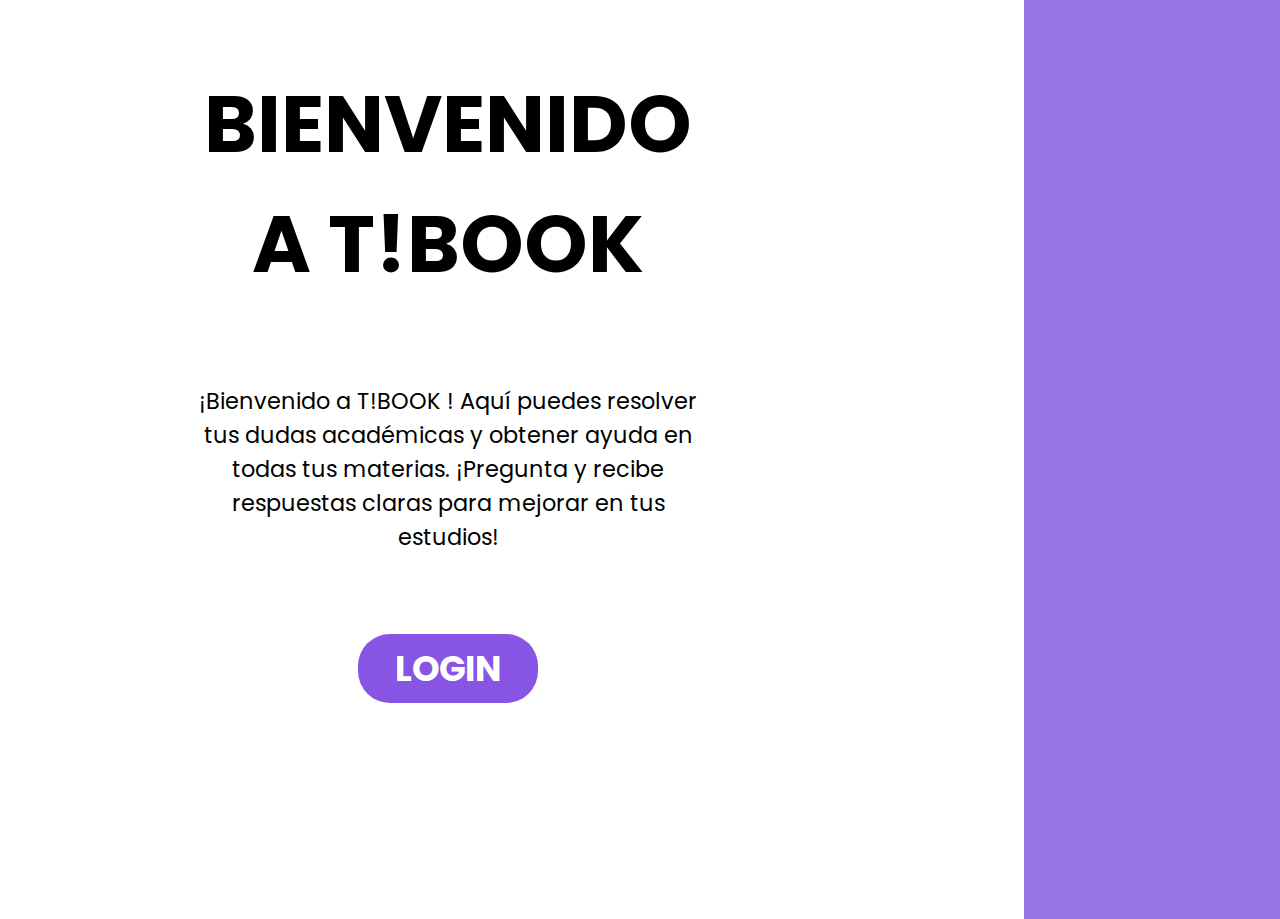
==== Index.html @ b3bb7dac "first commit" ====
<!DOCTYPE html>
<html lang="en">
<head>
    <meta charset="UTF-8">
    <meta name="viewport" content="width=device-width, initial-scale=1.0">
    <title>T!book</title>
    <link rel="stylesheet" href="stylePage1.css">
</head>
<body>
    <!-- <div class="contain">
        <header>
            <a href="">MATEMATICAS</a>
            <a href="">INGLES</a>
            <a href="">NATURALES</a>
            <a href="">SOCIALES</a>
            <a href="">ESPAÑOL</a>
            <div class="imagesHeader">
                <img src="https://github.com/user-attachments/assets/cd38a8d7-6bbd-49b7-883e-2debfba1d6f4" alt="">
                <img src="data:image/svg+xml,%3Csvg xmlns='http://www.w3.org/2000/svg' width='2rem' height='2rem' viewBox='0 0 15 15'%3E%3Cpath fill='%23000' d='M5 5.5a2.5 2.5 0 1 1 5 0a2.5 2.5 0 0 1-5 0'/%3E%3Cpath fill='%23000' fill-rule='evenodd' d='M7.5 0a7.5 7.5 0 1 0 0 15a7.5 7.5 0 0 0 0-15M1 7.5a6.5 6.5 0 1 1 10.988 4.702A3.5 3.5 0 0 0 8.5 9h-2a3.5 3.5 0 0 0-3.488 3.202A6.48 6.48 0 0 1 1 7.5' clip-rule='evenodd'/%3E%3C/svg%3E" alt="">
            </div>
        </header> -->   
        <div class="page">

            <div class="left">
                <p class="welcome">BIENVENIDO A T!BOOK</p>
                <P class="info">¡Bienvenido a T!BOOK ! Aquí puedes resolver tus dudas académicas y obtener ayuda en todas tus materias. ¡Pregunta y recibe respuestas claras para mejorar en tus estudios!</P>
                <a href="./Login/index.html"><button id="login">LOGIN</button></a>
            </div>
            <div class="right">
                <img src="https://github.com/user-attachments/assets/c12049aa-be3a-480c-a7a1-ffb6e2379d03" alt="" id="people">
            </div>
        </div>
    </div>
    
</body>
</html>
---- stylePage1.css ----
@font-face {
    font-family: poppins;
    src: url(./fonts/Poppins-Regular.ttf);
}
@font-face {
    font-family: poppinsBold;
    src: url(./fonts/Poppins-Bold.ttf);
}

*{
    margin: 0%;
    padding: 0%;
    font-family: poppins;
}
a{
    color: black;
    text-decoration: none;
    font-size: clamp(1rem,3vw,1.5rem);
    cursor: pointer;
}

body {
    overflow: hidden;
}
/* header{
    height: 10vh;
    display: flex;
    justify-content: space-around;
    align-items: center;
} */
.imagesHeader img{
    width: clamp(1rem,5vw,3rem);
    object-fit: contain;
}
.imagesHeader {
    width: 30vw;
    display: flex;
    justify-content: end;
    gap: 0.5rem;
}
.page{
    justify-content: start;
    display: grid;
    grid-template-columns: 80% 20%;
}
.left {
    display: flex;
    align-items: center;
    flex-direction: column;
    text-align: center;
    padding-right: 10vw;
}
.welcome {
    margin-top: 4rem;
    font-family: poppinsBold;
    font-size: clamp(2rem,7vw,5rem);
    font-weight: bold;
    width: 60%;
    text-align: center;

}
.info { 
    margin-top: 5rem;
    margin-bottom: 5rem;
    width: 60%;
    font-size: clamp(0.9rem,3vw,1.4rem);
    background-color: white;
    border-radius:2rem ;
}
#furmularioPregunta{
    display: flex;
    flex-direction: column;
    gap: 1.5rem;
}
.pregunta {
    font-family: poppinsBold;
}
#inp{
    border-radius:2rem ;
    padding: 1rem 0;
    width: 40vw;
    border:#9874E6 1px solid;
    background:#c8ccec;

}
#subPregunta{
    padding: 0.5rem 0;
    color: white;
    font-family: poppinsBold;
    background: #9874E6;
    border: none;
    width: 10rem;
    font-size: 1.1rem;
    margin: auto;
    border-radius: 0.8rem;
}
.right {
    background-color:#9874E6 ;
    padding: 0.6rem 0;
    min-height: 100vh;
    display: flex;
    align-items: end;
    z-index: -1;
}
#people{
    margin-left: -15rem;
    width: clamp(21rem,50vw,45rem);
    padding-bottom: 5rem;
}
button{
    width: clamp(8rem,14vw,16rem);
    background-color: #8854e4;
    border: none;
    color: white;
    border-radius: 2rem;
    font-size: clamp(1.5rem,3vw,2.2rem);
    padding: 0.5rem 0;
    font-family: poppinsBold;
    cursor: pointer;
}
@media only screen and (max-width:1280px) {
    #people{
        margin-left: -19rem; 
    }
}
@media only screen and (max-width:950px) {
    .welcome {
        width: 90%;
    }
    .info {
        width: 90%;
    }
}
@media only screen and (max-width:750px) {
    
    
    .info { 
        margin-top: 2rem;
        margin-bottom: 2rem;
    }
}
@media only screen and (max-width:490px) {
    
    
    #people{
        margin-left: -17rem; 
        padding-bottom: 1rem;
    }
}
@media only screen and (max-height:700px) {
    body{
        overflow: scroll;
    }
}
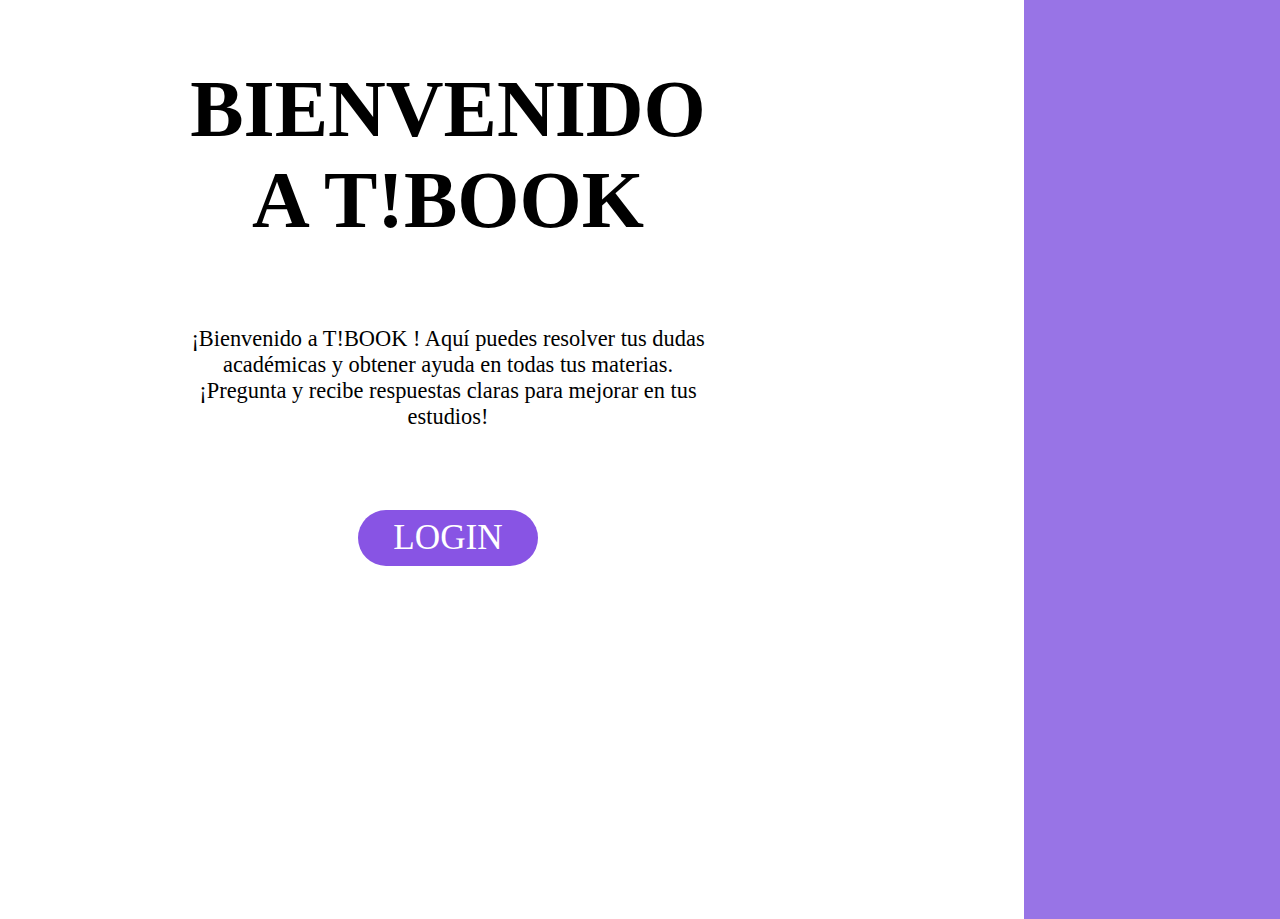
==== commit 55d9bc20: "commit" ====
--- a/Index.html
+++ b/Index.html
@@ -4,7 +4,7 @@
     <meta charset="UTF-8">
     <meta name="viewport" content="width=device-width, initial-scale=1.0">
     <title>T!book</title>
-    <link rel="stylesheet" href="stylePage1.css">
+    <link rel="stylesheet" href="styles/stylePage1.css">
 </head>
 <body>
     <!-- <div class="contain">
--- a/styles/stylePage1.css
+++ b/styles/stylePage1.css
@@ -0,0 +1,154 @@
+@font-face {
+    font-family: poppins;
+    src: url(./fonts/Poppins-Regular.ttf);
+}
+@font-face {
+    font-family: poppinsBold;
+    src: url(./fonts/Poppins-Bold.ttf);
+}
+
+*{
+    margin: 0%;
+    padding: 0%;
+    font-family: poppins;
+}
+a{
+    color: black;
+    text-decoration: none;
+    font-size: clamp(1rem,3vw,1.5rem);
+    cursor: pointer;
+}
+
+body {
+    overflow: hidden;
+}
+/* header{
+    height: 10vh;
+    display: flex;
+    justify-content: space-around;
+    align-items: center;
+} */
+.imagesHeader img{
+    width: clamp(1rem,5vw,3rem);
+    object-fit: contain;
+}
+.imagesHeader {
+    width: 30vw;
+    display: flex;
+    justify-content: end;
+    gap: 0.5rem;
+}
+.page{
+    justify-content: start;
+    display: grid;
+    grid-template-columns: 80% 20%;
+}
+.left {
+    display: flex;
+    align-items: center;
+    flex-direction: column;
+    text-align: center;
+    padding-right: 10vw;
+}
+.welcome {
+    margin-top: 4rem;
+    font-family: poppinsBold;
+    font-size: clamp(2rem,7vw,5rem);
+    font-weight: bold;
+    width: 60%;
+    text-align: center;
+
+}
+.info { 
+    margin-top: 5rem;
+    margin-bottom: 5rem;
+    width: 60%;
+    font-size: clamp(0.9rem,3vw,1.4rem);
+    background-color: white;
+    border-radius:2rem ;
+}
+#furmularioPregunta{
+    display: flex;
+    flex-direction: column;
+    gap: 1.5rem;
+}
+.pregunta {
+    font-family: poppinsBold;
+}
+#inp{
+    border-radius:2rem ;
+    padding: 1rem 0;
+    width: 40vw;
+    border:#9874E6 1px solid;
+    background:#c8ccec;
+
+}
+#subPregunta{
+    padding: 0.5rem 0;
+    color: white;
+    font-family: poppinsBold;
+    background: #9874E6;
+    border: none;
+    width: 10rem;
+    font-size: 1.1rem;
+    margin: auto;
+    border-radius: 0.8rem;
+}
+.right {
+    background-color:#9874E6 ;
+    padding: 0.6rem 0;
+    min-height: 100vh;
+    display: flex;
+    align-items: end;
+    z-index: -1;
+}
+#people{
+    margin-left: -15rem;
+    width: clamp(21rem,50vw,45rem);
+    padding-bottom: 5rem;
+}
+button{
+    width: clamp(8rem,14vw,16rem);
+    background-color: #8854e4;
+    border: none;
+    color: white;
+    border-radius: 2rem;
+    font-size: clamp(1.5rem,3vw,2.2rem);
+    padding: 0.5rem 0;
+    font-family: poppinsBold;
+    cursor: pointer;
+}
+@media only screen and (max-width:1280px) {
+    #people{
+        margin-left: -19rem; 
+    }
+}
+@media only screen and (max-width:950px) {
+    .welcome {
+        width: 90%;
+    }
+    .info {
+        width: 90%;
+    }
+}
+@media only screen and (max-width:750px) {
+    
+    
+    .info { 
+        margin-top: 2rem;
+        margin-bottom: 2rem;
+    }
+}
+@media only screen and (max-width:490px) {
+    
+    
+    #people{
+        margin-left: -17rem; 
+        padding-bottom: 1rem;
+    }
+}
+@media only screen and (max-height:700px) {
+    body{
+        overflow: scroll;
+    }
+}